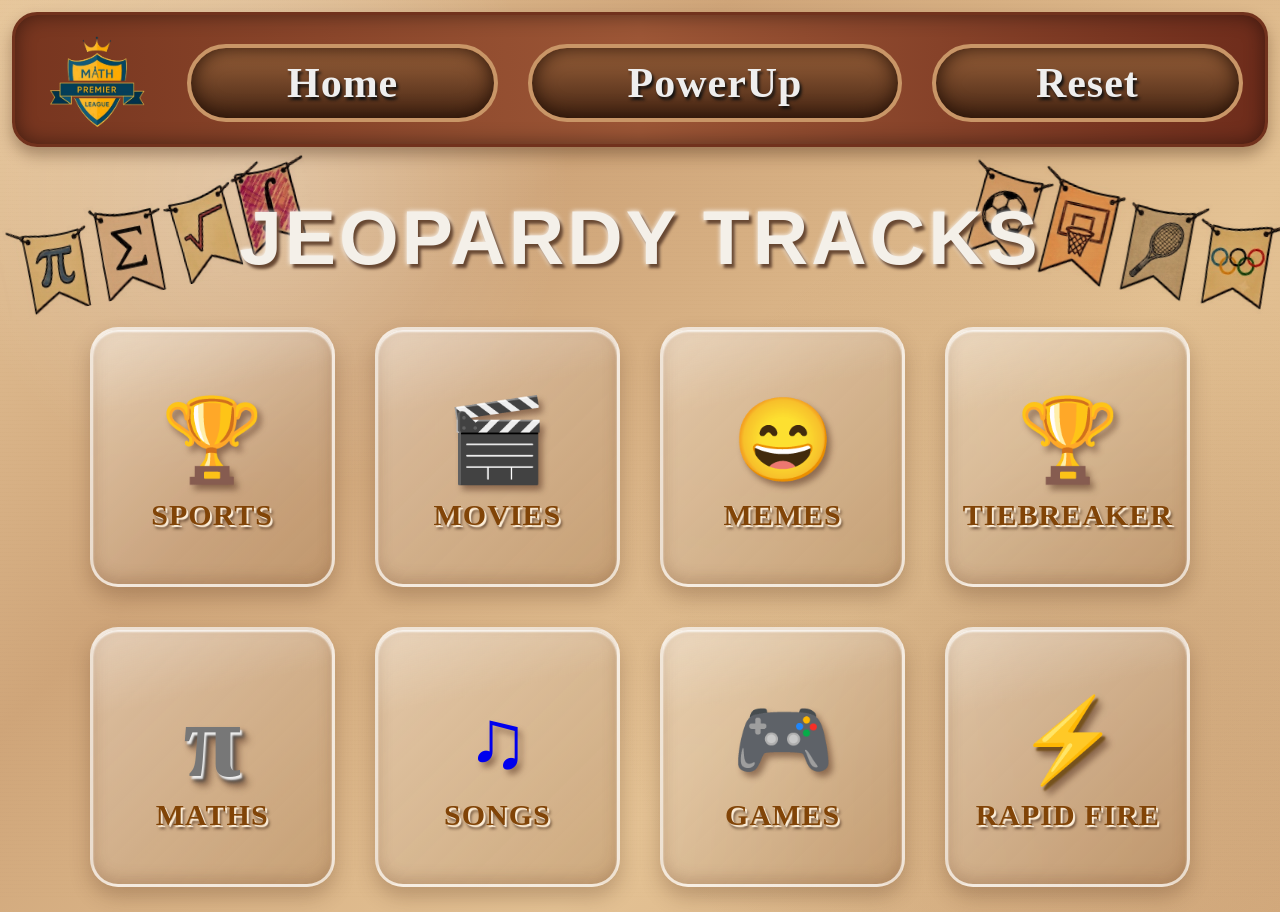
==== MPL-R3/index.html @ 5c09f720 "question" ====
<!DOCTYPE html>
<html lang="en">
<head>
    <meta charset="UTF-8">
    <meta name="viewport" content="width=device-width, initial-scale=1.0">

    <title>MPL Tracks</title>

    <link rel="stylesheet" href="style.css">
</head>

<body>

    <!-- ================= TOP NAVBAR ================= -->
    <header class="topbar">

        <div class="logo">
            <a class="logo" href="#"><img src="Logo.png" height="100px"></a>

            <!-- <div class="crown">♛</div>
            <div class="logo-main">MATH</div>
            <div class="logo-small">PREMIERS</div> -->
            <!-- <div class="logo-ribbon">LEAGUE</div> -->
        </div>
        
        <button class="nav-btn home-btn" onclick="goHome()">
            <span>Home</span>
        </button>

        <button class="nav-btn power-btn" onclick="powerUp()">
            <span>PowerUp</span>
        </button>

        <button class="nav-btn reset-btn" onclick="resetGame()">
            <span>Reset</span>
        </button>

    </header>


    <!-- ================= PAGE TITLE ================= -->

    <section class="hero">
        <!-- <img class="flags" src="flag.jpeg"> -->
        <div class="flags">
            <img class="left-flag" src="flag1.jpeg">
            <img class="right-flag" src="flag2.jpeg">
        </div>


        <h1>JEOPARDY TRACKS</h1>
    

    </section>


    <!-- ================= CATEGORY CARDS ================= -->

    <main class="tracks">

        <a href="Questions/Sports.html">
            <div class="track-card" onclick="openTrack('Sports')">
                <div class="icon">🏆</div>
                <h2>SPORTS</h2>
            </div>
        </a>


        <a href="./Questions/Movies.html">
            <div class="track-card" onclick="openTrack('Movies')">
                <div class="icon">🎬</div>
                <h2>MOVIES</h2>
            </div>
        </a>

        <a href="./Questions/Memes.html">
            <div class="track-card" onclick="openTrack('Memes')">
                <div class="icon">😄</div>
                <h2>MEMES</h2>
            </div>
        </a>

        <a href="./Questions/Tiebreaker.html">
            <div class="track-card" onclick="openTrack('Tiebreaker')">
                <div class="icon">🏆</div>
                <h2>TIEBREAKER</h2>
            </div>
        </a>

        <a href="./Questions/Maths.html">
            <div class="track-card" onclick="openTrack('Maths')">
                <div class="icon math-icon">π</div>
                <h2>MATHS</h2>
            </div>
        </a>

        <a href="./Questions/Songs.html">
            <div class="track-card" onclick="openTrack('Songs')">
                <div class="icon">♫</div>
                <h2>SONGS</h2>
            </div>
        </a>

        <a href="./Questions/Games.html">
            <div class="track-card" onclick="openTrack('Games')">
                <div class="icon">🎮</div>
                <h2>GAMES</h2>
            </div>
        </a>

        <a href="./Questions/RapidFire.html">
            <div class="track-card" onclick="openTrack('Rapid Fire')">
                <div class="icon lightning">⚡</div>
                <h2>RAPID FIRE</h2>
            </div>
        </a>

    </main>


    <!-- ================= POPUP ================= -->

    <div class="popup" id="popup">

        <div class="popup-box">

            <button class="close" onclick="closePopup()">×</button>

            <div id="popupIcon">🏆</div>

            <h2 id="popupTitle">SPORTS</h2>

            <p id="popupText">
                Get ready for the challenge!
            </p>

            <button class="start-btn" onclick="startTrack()">
                START TRACK
            </button>

        </div>

    </div>


    <!-- <script src="script.js"></script> -->

</body>
</html>
---- MPL-R3/style.css ----
/* =========================================
   GLOBAL
========================================= */

* {
    margin: 0;
    padding: 0;
    box-sizing: border-box;
}

body {
    min-height: 100vh;

    font-family: Georgia, "Times New Roman", serif;

    overflow-x: hidden;

    color: #3d2418;

    /* parchment background */
    background:
        radial-gradient(
            circle at 20% 20%,
            rgba(255,255,255,0.25),
            transparent 25%
        ),
        radial-gradient(
            circle at 80% 70%,
            rgba(100,45,15,0.12),
            transparent 35%
        ),
        linear-gradient(
            135deg,
            #e7c79c,
            #cfa579,
            #e4c294,
            #d3aa7d
        );

    position: relative;
}


/* Paper texture */

body::before {
    content: "";

    position: fixed;
    inset: 0;

    pointer-events: none;

    opacity: 0.25;

    background-image:
        repeating-linear-gradient(
            0deg,
            transparent,
            transparent 3px,
            rgba(80,40,15,0.05) 4px
        );

    z-index: -1;
}


/* =========================================
   TOP NAVBAR
========================================= */

.topbar {

    height: 135px;

    margin: 12px 12px 0;

    padding: 18px 22px;

    display: grid;

    grid-template-columns: 120px 1fr 1.2fr 1fr;

    gap: 30px;

    align-items: center;

    border-radius: 25px;

    border: 3px solid #71321d;

    background:
        linear-gradient(
            90deg,
            #77351f,
            #9c5636,
            #6e2c1b
        );

    box-shadow:
        inset 0 0 20px rgba(0,0,0,0.45),
        0 8px 15px rgba(55,25,10,0.35);
}


/* =========================================
   LOGO
========================================= */

.logo {

    height: 100px;

    display: flex;

    flex-direction: column;

    justify-content: center;

    align-items: center;

    position: relative;

    color: #f5dba8;

    text-shadow:
        2px 2px 2px #2b1209;
}

/* .crown {
    font-size: 25px;
    margin-bottom: -8px;
}

.logo-main {
    font-size: 17px;
    font-weight: bold;
}

.logo-small {
    font-size: 11px;
}

.logo-ribbon {
    background: #273452;
    color: white;

    padding: 3px 15px;

    font-size: 10px;

    border-radius: 3px;

    margin-top: 2px;
} */


/* =========================================
   NAV BUTTONS
========================================= */

.nav-btn {

    height: 78px;

    border-radius: 40px;

    cursor: pointer;

    color: #eee;

    font-family: Georgia, serif;

    font-size: 42px;

    font-weight: bold;

    letter-spacing: 1px;

    position: relative;

    transition: 0.3s;

    text-shadow:
        2px 3px 3px #111;

}


/* Home */

.home-btn {

    background:
        linear-gradient(
            #9b623b,
            #452513
        );

    border: 4px solid #c99667;

    box-shadow:
        inset 0 0 20px #241006;
}


/* PowerUp */

.power-btn {
    background:
        linear-gradient(
            #9b623b,
            #452513
        );

    border: 4px solid #c99667;

    box-shadow:
        inset 0 0 20px #241006;
}

.power-btn b {
    color: #d964ff;
    margin-left: 20px;
}


/* Reset */

.reset-btn {

    background:
        linear-gradient(
            #9b623b,
            #452513
        );

    border: 4px solid #c99667;

    box-shadow:
        inset 0 0 20px #241006;
}

.reset-btn b {
    margin-left: 25px;
}


/* Nav hover */

.nav-btn:hover {

    transform: translateY(-3px) scale(1.02);

    filter: brightness(1.15);

}


/* =========================================
   HERO
========================================= */

.hero {

    min-height: 180px;

    display: flex;

    justify-content: center;

    align-items: center;

    position: relative;

    text-align: center;
}

/* .flags{
    mix-blend-mode: multiply;
    filter: contrast(1.2);
    height: 200px;
    z-index: 1;
} */
.left-flag{
    position: fixed; 
  left: 0 !important;
  top: 30%;
  transform: translateY(-50%) rotate(-12deg);
  transform-origin: left center;
  
  /* Removes white background */
  mix-blend-mode: multiply;
  
  /* Responsive width */
  width: 25vw;
  height: auto;
  z-index: 0;
}
.right-flag{
    position: fixed; 
  right: 0 !important; /* Locks it to the extreme right edge */
  top: 30%;
  transform: translateY(-50%) rotate(12deg); /* Positive angle tilts it toward the right side */
  transform-origin: right center;            /* Anchors the rotation to the right edge */
  
  /* Removes white background */
  mix-blend-mode: multiply;
  
  /* Responsive sizing */
  width: 25vw;
  height: auto;
  z-index: 0;
}

.hero h1 {

    font-family: Arial, sans-serif;

    font-size: clamp(50px, 6vw, 80px);

    color: #f4f0e9;

    letter-spacing: 3px;

    text-shadow:
        3px 4px 3px #684832,
        0 0 5px white;

    z-index: 2;
}


.math-decoration {

    position: absolute;

    font-size: 45px;

    font-family: "Times New Roman", serif;

    color: rgba(52, 27, 18, .75);

    letter-spacing: 20px;
}

.math-decoration.left {
    left: 25px;
    top: 20px;
}

.math-decoration.right {
    right: 30px;
    top: 30px;
}


/* =========================================
   CARDS GRID
========================================= */

.tracks {

    width: 86%;

    max-width: 1450px;

    margin: 0 auto 60px;

    display: grid;

    grid-template-columns: repeat(4, 1fr);

    gap: 40px;

}


/* =========================================
   GLASS CARDS
========================================= */

a{
    text-decoration: none;
}

.track-card {

    height: 260px;

    border-radius: 28px;

    border: 3px solid rgba(255,255,255,.65);

    background:
        linear-gradient(
            135deg,
            rgba(255,255,255,.30),
            rgba(125,80,45,.22)
        );

    backdrop-filter: blur(4px);

    -webkit-backdrop-filter: blur(4px);

    box-shadow:

        inset 0 2px 2px rgba(255,255,255,.8),

        inset 0 -5px 15px rgba(90,45,20,.2),

        0 10px 20px rgba(70,35,15,.25);

    display: flex;

    flex-direction: column;

    justify-content: center;

    align-items: center;

    cursor: pointer;

    position: relative;

    overflow: hidden;

    transition:
        transform .35s ease,
        box-shadow .35s ease,
        background .35s ease;
}


/* Glass shine */

.track-card::before {

    content: "";

    position: absolute;

    width: 130%;

    height: 45%;

    top: -20%;

    left: -20%;

    transform: rotate(-12deg);

    background:
        linear-gradient(
            rgba(255,255,255,.3),
            transparent
        );

    pointer-events: none;
}


/* Card hover */

.track-card:hover {

    transform:
        translateY(-10px)
        scale(1.025);

    box-shadow:

        inset 0 2px 2px white,

        0 20px 35px rgba(66,30,10,.4),

        0 0 20px rgba(255,220,170,.5);
}


/* =========================================
   CARD ICON
========================================= */

.icon {

    font-size: 82px;

    height: 115px;

    display: flex;

    align-items: center;

    justify-content: center;

    filter:
        drop-shadow(4px 5px 3px rgba(60,25,10,.45));

    transition: transform .3s;
}


.track-card:hover .icon {

    transform:
        translateY(-7px)
        rotate(-3deg)
        scale(1.1);
}


.math-icon {

    font-size: 105px;

    font-family: "Times New Roman", serif;

    font-weight: bold;

    color: #777;

    text-shadow:
        2px 3px 2px #eee,
        4px 5px 4px #444;
}


.lightning {

    color: #f5c34c;

    text-shadow:
        3px 4px 2px #76521d;
}


/* =========================================
   CARD TITLE
========================================= */

.track-card h2 {

    font-size: 30px;

    letter-spacing: 1px;

    color: #814407;

    text-shadow:

        2px 2px 1px #fff0da,

        3px 4px 3px rgba(50,25,10,.65);

}


/* =========================================
   POPUP
========================================= */

.popup {

    position: fixed;

    inset: 0;

    display: none;

    justify-content: center;

    align-items: center;

    background: rgba(25,12,5,.65);

    backdrop-filter: blur(5px);

    z-index: 100;
}


.popup.active {

    display: flex;

    animation: fadeIn .3s ease;
}


.popup-box {

    width: min(500px, 90%);

    padding: 45px;

    text-align: center;

    border-radius: 30px;

    background:
        linear-gradient(
            135deg,
            #e8c89e,
            #b88259
        );

    border: 4px solid #f2d9b3;

    box-shadow:
        0 25px 60px rgba(0,0,0,.6),
        inset 0 0 20px rgba(80,35,10,.4);

    position: relative;

    animation: popup .4s ease;
}


.popup-box > div {

    font-size: 80px;

    margin-bottom: 10px;
}


.popup-box h2 {

    font-size: 40px;

    color: #4a2819;

    margin-bottom: 15px;
}


.popup-box p {

    font-size: 20px;

    margin-bottom: 25px;

    color: #5d3824;
}


/* Close */

.close {

    position: absolute;

    right: 20px;

    top: 15px;

    border: none;

    background: transparent;

    font-size: 35px;

    cursor: pointer;

    color: #4b2717;
}


/* Start */

.start-btn {

    padding: 14px 35px;

    border-radius: 30px;

    border: 3px solid #dec08e;

    background:
        linear-gradient(
            #764529,
            #35190e
        );

    color: white;

    font-size: 18px;

    font-weight: bold;

    cursor: pointer;

    box-shadow: 0 5px 10px rgba(0,0,0,.4);

    transition: .25s;
}


.start-btn:hover {

    transform: scale(1.06);

    filter: brightness(1.2);
}


/* =========================================
   ANIMATIONS
========================================= */

@keyframes fadeIn {

    from {
        opacity: 0;
    }

    to {
        opacity: 1;
    }
}


@keyframes popup {

    from {
        transform: scale(.7) translateY(40px);
        opacity: 0;
    }

    to {
        transform: scale(1) translateY(0);
        opacity: 1;
    }
}


/* =========================================
   RESPONSIVE
========================================= */

@media (max-width: 1100px) {

    .topbar {

        grid-template-columns:
            100px 1fr 1fr 1fr;

        gap: 12px;
    }

    .nav-btn {
        font-size: 28px;
    }

    .tracks {
        grid-template-columns: repeat(2, 1fr);
    }
}


@media (max-width: 650px) {

    .topbar {

        height: auto;

        grid-template-columns: 1fr 1fr;

        padding: 12px;

        gap: 10px;
    }

    .logo {
        grid-column: span 2;
    }

    .nav-btn {
        height: 60px;
        font-size: 22px;
    }

    .hero {
        min-height: 130px;
    }

    .hero h1 {
        font-size: 42px;
    }

    .math-decoration {
        display: none;
    }

    .tracks {

        width: 92%;

        grid-template-columns: 1fr;

        gap: 25px;
    }

    .track-card {
        height: 230px;
    }
}
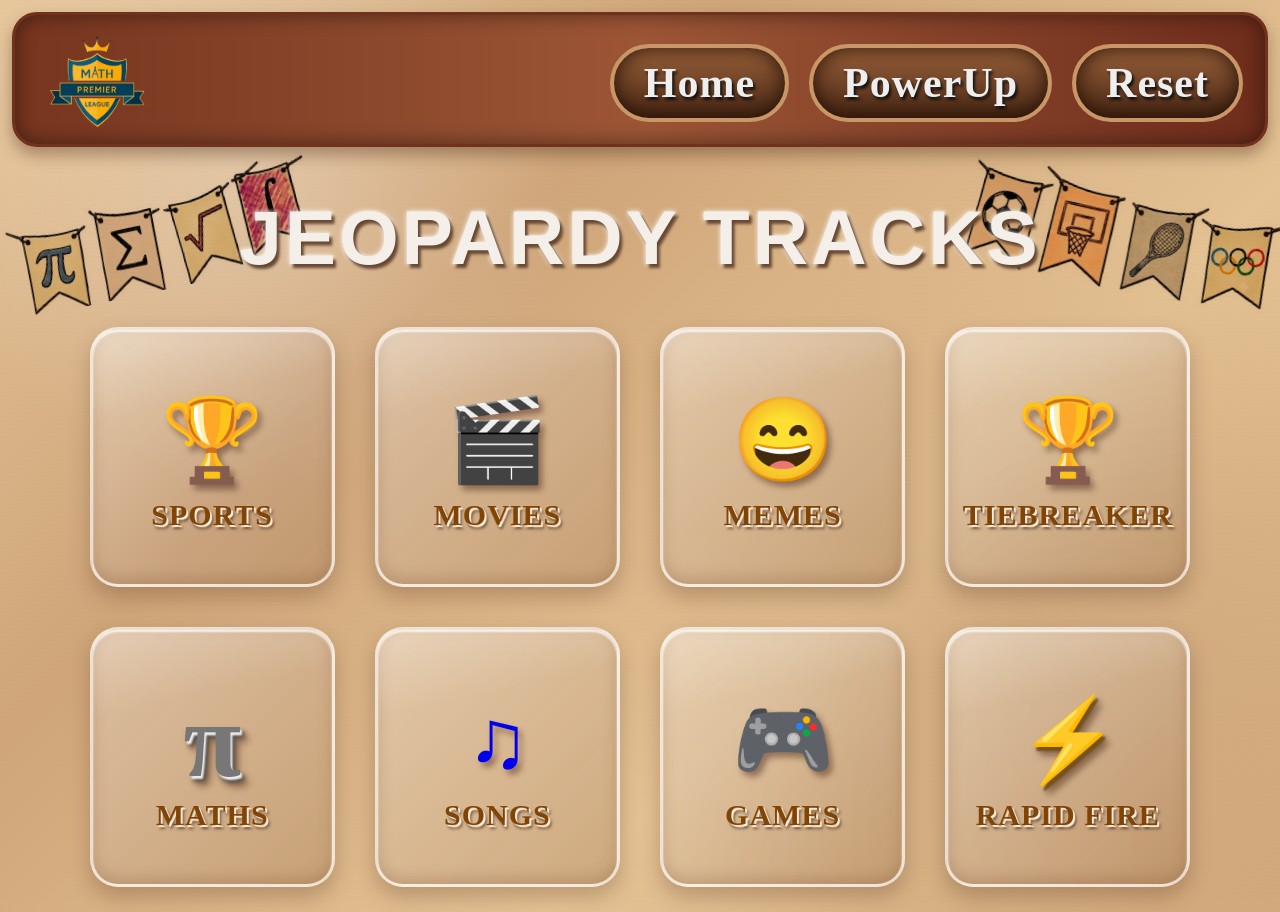
==== commit 912e0d30: "Home Page structure completed" ====
--- a/MPL-R3/index.html
+++ b/MPL-R3/index.html
@@ -23,17 +23,20 @@
             <!-- <div class="logo-ribbon">LEAGUE</div> -->
         </div>
         
-        <button class="nav-btn home-btn" onclick="goHome()">
-            <span>Home</span>
-        </button>
 
-        <button class="nav-btn power-btn" onclick="powerUp()">
-            <span>PowerUp</span>
-        </button>
-
-        <button class="nav-btn reset-btn" onclick="resetGame()">
-            <span>Reset</span>
-        </button>
+        <div class="buttons">
+            <button class="nav-btn home-btn" onclick="goHome()">
+                <span>Home</span>
+            </button>
+            
+            <button class="nav-btn power-btn" onclick="powerUp()">
+                <span>PowerUp</span>
+            </button>
+            
+            <button class="nav-btn reset-btn" onclick="resetGame()">
+                <span>Reset</span>
+            </button>
+        </div>
 
     </header>
 
--- a/MPL-R3/style.css
+++ b/MPL-R3/style.css
@@ -184,6 +184,8 @@
     text-shadow:
         2px 3px 3px #111;
 
+    padding: 0px 30px 0px 30px;
+
 }
 
 
@@ -254,6 +256,18 @@
 
     filter: brightness(1.15);
 
+}
+
+.buttons {
+    display: flex;
+    flex-direction: row;
+    align-items: center;
+    gap: 20px;
+
+    width: max-content;
+
+    grid-column: 3 / -1;
+    justify-self: end;
 }
 
 
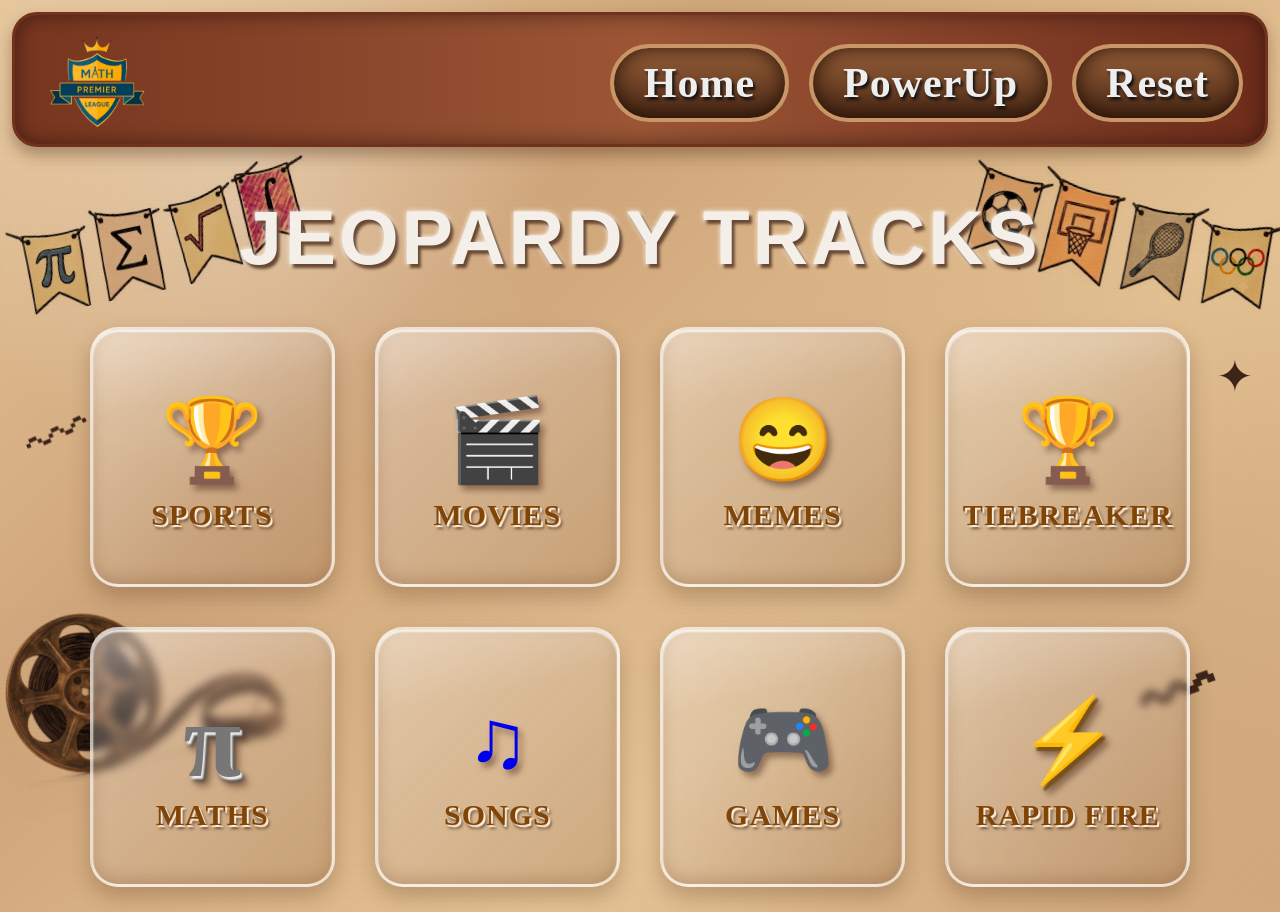
==== commit 33dbb8d3: "commiting" ====
--- a/MPL-R3/index.html
+++ b/MPL-R3/index.html
@@ -10,6 +10,7 @@
 </head>
 
 <body>
+    
 
     <!-- ================= TOP NAVBAR ================= -->
     <header class="topbar">
@@ -23,6 +24,17 @@
             <!-- <div class="logo-ribbon">LEAGUE</div> -->
         </div>
         
+
+
+
+        <div class="doodle doodle-left">〰</div>
+        <div class="doodle doodle-right">✦</div>
+
+       
+
+        <div class="scribble scribble-2">〰</div>
+
+        <img src="./images/movie.png" class="image-movie">
 
         <div class="buttons">
             <button class="nav-btn home-btn" onclick="goHome()">
--- a/MPL-R3/style.css
+++ b/MPL-R3/style.css
@@ -268,6 +268,128 @@
 
     grid-column: 3 / -1;
     justify-self: end;
+}
+
+
+
+/* =====================================================
+   DOODLES
+===================================================== */
+
+.doodle {
+
+    position: fixed;
+
+    pointer-events: none;
+
+    font-size: 65px;
+
+    z-index: 0;
+
+}
+
+
+.doodle-left {
+
+    left: 2%;
+
+    top: 400px;
+
+    transform: rotate(-25deg);
+
+}
+
+
+.doodle-right {
+
+    right: 2%;
+
+    top: 350px;
+
+    font-size: 45px;
+
+}
+
+.image-movie{
+    position: fixed; 
+  left: 0 !important;
+  top: 80%;
+  transform: translateY(-50%) rotate(-12deg);
+  transform-origin: left center;
+  
+  /* Removes white background */
+  mix-blend-mode: multiply;
+  
+  /* Responsive width */
+  width: 25vw;
+  height: auto;
+  z-index: 0;
+}
+
+
+/* =====================================================
+   PAPER PLANE
+===================================================== */
+
+.paper-plane {
+
+    position: fixed;
+
+    right: 45%;
+
+    top: 250px;
+
+    font-size: 80px;
+
+    color: #c56002;
+
+    transform:
+        rotate(-20deg);
+
+    text-shadow:
+        3px 3px 0 #111;
+
+    z-index: 0;
+
+}
+
+
+/* =====================================================
+   SCRIBBLES
+===================================================== */
+
+.scribble {
+
+    position: fixed;
+
+    font-size: 75px;
+
+    font-weight: bold;
+
+    pointer-events: none;
+
+}
+
+
+.scribble-1 {
+
+    left: 4%;
+
+    bottom: 160px;
+
+    transform: rotate(20deg);
+
+}
+
+
+.scribble-2 {
+
+    right: 5%;
+
+    bottom: 160px;
+
+    transform: rotate(-20deg);
+
 }
 
 
